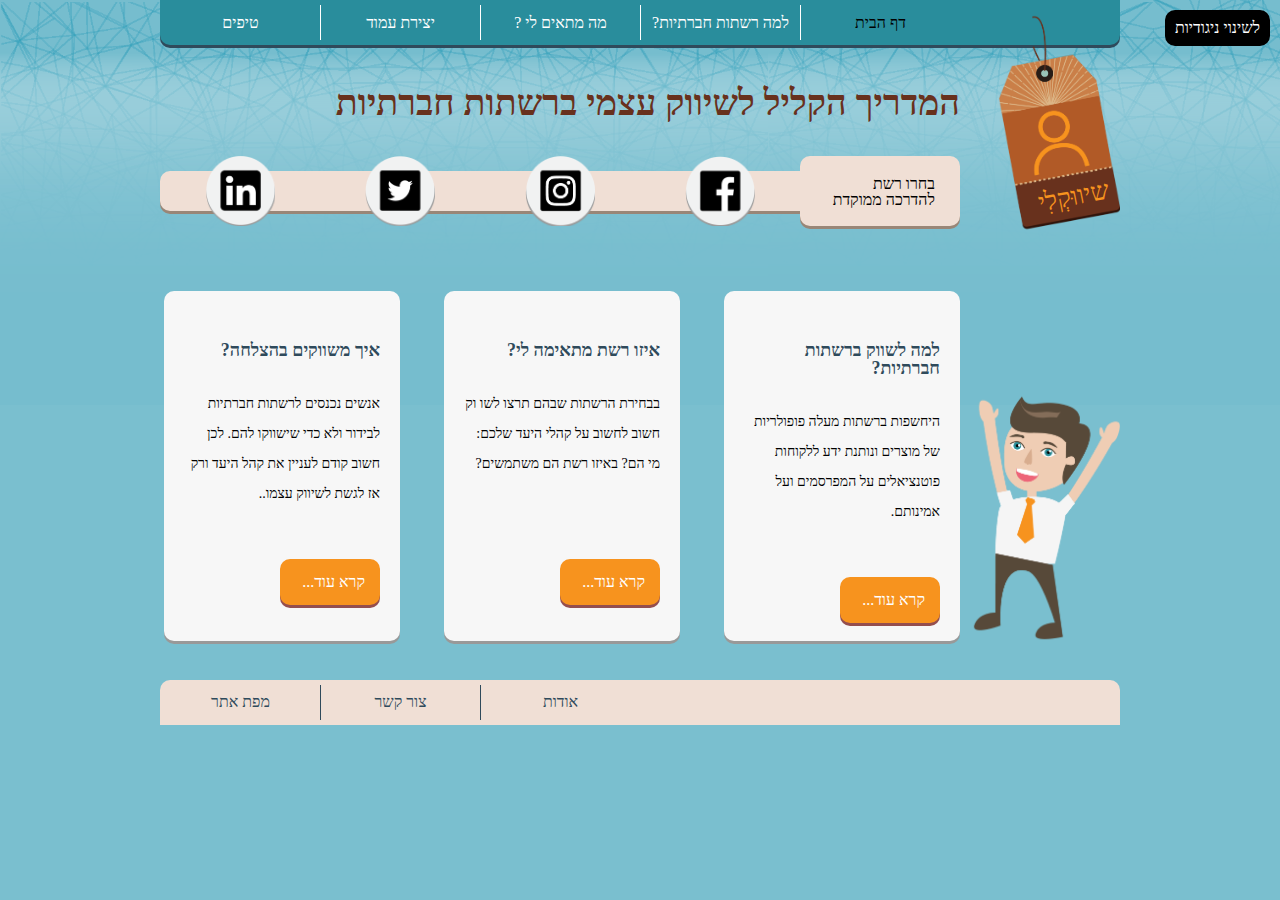
==== Shivukli/index.html @ 0ab46471 "Add files via upload" ====
﻿<!doctype html>
<html lang="he">
<head>
    <meta charset="utf-8" />
    <title>שיווקלי -דף בית </title>
    <meta name="description" content="אתר שמדריך בקלילות על שיווק עצמי ברשתות חברתיות" />
    <meta name="keywords" content="רשתות חברתיות, שיווק עצמי, שיווק ללא עלות, social media marketing, שיווק ברשתות למתחילים," />
    <meta name="author" content="שובל שירום, מורן נהור, תמרה ראובני" />
    <meta name="viewport" content="width=device-width, initial-scale=1.0, user-scalable=yes">
    <link rel="icon" href="Images/favicon.jpg">
    <!-- CSS -->
    <link href="styles/reset.css" rel="stylesheet" />
    <link href="styles/myStyle.css" rel="stylesheet" />
    <!-- Scripts -->
    <script src="jScripts/jquery-1.12.0.min.js"></script>
    <script src="jScripts/JavaScript.js"></script>

    </head>
<body onload="tab_nav(), accessible()">
    <div id="changeContrastButton" class="clickable">לשינוי ניגודיות</div>
            <a href="#box1" id="tabbutton" class="sr-only sr-only-focusable">דלגו לתוכן העמוד</a>
        <div id="container">
            <header>
             <div id="mynav">
             <nav id="nav1">
                    <ul>
                        <li> <a href="index.html" class="here"> דף הבית</a> </li>
                        <li> <a href="why social media.html"> למה רשתות חברתיות?</a></li>
                        <li> <a href="which media suits me.html"> מה מתאים לי ?</a> </li>
                        <li>
                            <a href="#" id="createpage"> יצירת עמוד</a>
                            <ul>
                                <li> <a id="dropdownfb" href="create fb page.html"> יצירת עמוד בפייסבוק</a> </li>
                                <li> <a href="#"> יצירת עמוד באינסטגרם</a> </li>
                                <li> <a href="#"> יצירת עמוד בטוויטר</a> </li>
                                <li> <a href="#"> יצירת עמוד בלינקדין</a> </li>
                        </ul>
                        </li>
                        <li> <a href="tips.html" id="tips"> טיפים</a> </li>
                    </ul>
                    <div id="add"> </div>
                </nav>
            <div id="logo">
                <a id="logo"href="index.html">שיווּקְלִי</a>
            </div>
            </div>
             <h1 id="tagline"> המדריך הקליל לשיווק עצמי ברשתות חברתיות</h1>
            <div id="social">
                <div id="choose">
                    בחרו רשת <br />
                    להדרכה ממוקדת
                </div>
                <nav id="navsocial">
                    <ul>
                        <li> <a href="facebook overview.html" id="fac" alt="להדרכה מקוצרת על פייסבוק"></a></li>
                        <li> <a href="#" id="ins" alt="להדרכה מקוצרת על אינסטגראם"></a></li>
                        <li> <a href="#" id="twi" alt="להדרכה מקוצרת על טוויטר"></a></li>
                        <li> <a href="#" id="lin" alt="להדרכה מקוצרת על לינקדאין"></a></li>
                    </ul>
                </nav>
            </div>
            
        </header>
        <section>
            <div class="box" id="box1">
                <h2>למה לשווק ברשתות חברתיות?</h2>
                <p>
                    היחשפות ברשתות מעלה פופולריות של מוצרים ונותנת ידע ללקוחות פוטנציאלים  על המפרסמים ועל אמינותם.
                </p>
               <a class="readmore" href="why social media.html" alt="קרא עוד על למה כדיא לשווק ברשתות חברתיות">קרא עוד...</a>
            </div>
            <div class="box" id="box2">
                <h2>איזו רשת מתאימה לי?</h2>
                <p>
                    בבחירת הרשתות שבהם תרצו לשו
                    וק חשוב לחשוב על קהלי היעד שלכם:
                    מי הם? באיזו רשת הם משתמשים?
                </p>
                <a class="readmore" href="which media suits me.html" alt="קרא עוד על בחירת רשת מתאימה.">קרא עוד...</a> 
            </div>
            <div class="box" id="box3">
                <h2>איך משווקים בהצלחה?</h2>
                <p>
                    אנשים נכנסים לרשתות חברתיות לבידור ולא כדי שישווקו להם. לכן חשוב קודם לעניין את קהל היעד ורק אז לגשת לשיווק עצמו..  
                </p>
                <a class="readmore" href="#" alt="קרא עוד על טיפים לעיצוב ושיווק מוצלחים.">קרא עוד...</a> 
            </div>
        </section>
        <section class="man"></section>
        <footer>
            <nav id="footnav">
                <ul>
                    <li> <a href="about.html"> אודות</a> </li>
                    <li> <a href="contactUs.html">צור קשר </a> </li>
                    <li> <a href="site map.html" id="map"> מפת אתר</a> </li>
                </ul>
            </nav>
        </footer>
    </div>
</body>
</html>
---- Shivukli/styles/myStyle.css ----
body 
{
    direction:rtl;
    background-color:#7ABFCF;
    background-image:url("../Images/background-01.png");
    background-size: 60%;
    background-repeat: repeat-x;
}
#tabbutton{
 opacity:0;
 position:absolute;
 top:50px;
 font-size:16px;
 margin:10px;
 color:black;
}
#tabbutton:focus{
opacity:1;
}
#changeContrastButton{
    position:absolute;
    z-index:1;
    color:white;
    background-color:black;
    padding:10px;
    font-size:16px;
    border-radius:10px;
    margin:10px;
    }

.contrast, .contrast div, .contrast h1, .contrast div h2, .contrast h3, .contrast section, .contrast a, .contrast a.readmore, .contrast a.readmore:hover, .contrast nav, 
.contrast nav ul, .contrast #mynav, .contrast #tagline, .contrast #choose, .contrast nav ul li, .contrast #nav1 ul li a.here, .contrast #nav1 ul li ul li a, .contrast #nav1 ul li ul, .contrast .man, 
.contrast #footnav, .contrast footer, .contrast #footnav ul li a, .contrast article,
.contrast article div, .contrast article p a, .contrast article div h2 a, .contrast div span, .contrast #toinstruction, .contrast #toinstruction a, .contrast #toinstruction:hover
.contrast #about span, .contrast #about a, .contrast #sitepap ul li, .contrast #sitemap ul li a{
    background-color:black;
    color:yellow;
    background-image:none;
   -webkit-box-shadow: none;
    box-shadow: none;
}
.contrast input#send, .contrast a.readmore, .contrast article.open div{border:solid yellow 1px;
    background-color:black;
    color:yellow;
    background-image:none;
   -webkit-box-shadow: none;
    box-shadow: none;
}
.contrast .open div.whysoc{width:230px;}
body.contrast .clickable {
color:yellow;
}
body.contrast .clickable:hover {
    color:pink;
}
#container{
    width:960px;
    margin:0 auto;
    
    font-family:Assistant;
}
div.clickable {
  cursor:pointer;
  color:black;
}
div.clickable:hover {
    color:blue; 
}
div#mynav{
width:960px;
height:45px;
background-color:#298D9C;
border-radius:0px 0px 10px 10px;
-webkit-box-shadow: 0 3px 0 0 #2F4A5B;
box-shadow: 0 3px 0 0 #2F4A5B;
    
}
#nav1{
margin-right:160px;
border-radius:10px;
width:900PX;
}
ul{
list-style: none;   
}

#nav1 > ul > li{
display: inline-block;
float: right; 
}

#nav1 ul li a{
display:block;
color: white;
font-family:Assistant semibold;

width: 159px;
height: 25.5PX;
margin:5px 0px;
border-left:solid white 1px;
padding-top: 9.5PX;
text-decoration: none;
text-align: center;
font-size: 16PX;
}

#nav1 ul li a#tips{
    border-radius:0px 0px 0px 10px;
    border:none;
}
#nav1 ul li a.here{
    color:black;
}

 #nav1 ul li a:hover {
                text-decoration:underline;
            }
 #nav1 ul li a#createpage:hover{
              text-decoration:none;
 }
            #nav1 ul li ul {
            display: none;
            position: absolute;
           }
          #nav1 ul li ul li a {
           background-color:#298D9C;
           border-left:none;
           border-top:solid white 1px;
           padding-top:19.5px;
           height:35px;
           margin:0px;
           cursor:not-allowed;
            }
            #nav1 ul li ul li a#dropdownfb{cursor:pointer}
             #nav1 ul li:hover ul {
            display: block;
            width: 180px;
            }

div#logo{
    position:relative;
    top: 14px;
    height: 216px;
    width: 122px;
    background-image:url("../Images/logo.png");
    background-repeat:no-repeat;
    background-size:cover;
}
.inner #logo{
    margin-right:46px;
    top:0px;
    height:118px;
    width:65px;
    background-image:url("../Images/innerlogo.png");
}
div#logo a{
    display:inline-block;
    margin-top: 125px;
    margin-right: 11px;
    color:#F7931E;
    font-size:26px;
    font-family:Assistant ExtraBold;
    transform:rotate(-11deg);
    text-decoration:none;
}
.inner #logo a{
    transform:none;
    margin-right:7px;
    margin-top:48px;
    font-size:18px;
    text-decoration:none;
}
#tagline{
           margin:40px 160px 35px 0px;
            font-size:36px;
            font-family:Assistant light;
            color:#68311D;
     }
#social{
margin-top:20px;
margin-bottom:80px;
}
.inner #social{
margin-top:30px;
margin-bottom:40px;
}
#choose{
height:40PX;
width:110PX;
background-color:#F0DFD5;
border-radius:10PX;
margin-right:160px;
padding:20px 25px 10px 25px;
font-size:16px;
-webkit-box-shadow: 0 3px 0 0 #998677;
box-shadow: 0 3px 0 0 #998677;
}
.inner #choose{
height:10px;
width:135px;
padding:15px 25px 15px 0px;
border-radius:0px 10px 10px 0px;
}

#navsocial{
border-radius:10PX 0px 0px 10px;
margin-right:320px;
margin-top:-55px;
height:40PX;
width:640px;
background-color:#F0DFD5;
-webkit-box-shadow: 0 3px 0 0 #998677;
box-shadow: 0 3px 0 0 #998677;
}
.inner #navsocial{
margin-top:-40px;
}

#navsocial ul{
    list-style:none;
}
#navsocial ul li{
    display:inline-block;
    float:right;
    margin-top:-20px;
}
#navsocial ul li a{
    display:block;
    width:70px;
    height:70px;
    margin:5px 45px 0px 45px;
    background-size:cover;
-webkit-transition: all 200ms ease;
-moz-transition: all 200ms ease;
-ms-transition: all 200ms ease;
-o-transition: all 200ms ease;
transition: all 200ms ease;
cursor:not-allowed
}
#navsocial ul li a#ins{
background-image:url("../Images/insta.png")
}
#navsocial ul li a#twi{
background-image:url("../Images/twitter.png")
}
#navsocial ul li a#lin{
background-image:url("../Images/linkd.png")
}
#navsocial ul li a#fac{
background-image:url("../Images/fb.png");
cursor:pointer;
}
#navsocial ul li a:hover{
width:80px;
height:80px;
margin: 0px 40px;
-webkit-transition: all 200ms ease;
-moz-transition: all 200ms ease;
-ms-transition: all 200ms ease;
-o-transition: all 200ms ease;
transition: all 200ms ease;
}
#navsocial ul li a.activesocial{
width:80px;
height:80px;
margin: 0px 40px;
}

section{
    margin-right:160px;
}
.box {
    height: 310PX;
    width: 196PX;
    padding:20px;
    background-color: #f7f7f7;
    display:inline-block;
    margin-left:40px;
    border-radius:10PX;
    vertical-align:top;
    -webkit-box-shadow: 0 3px 0 0 #999999;
    box-shadow: 0 3px 0 0 #999999;
   }
#box3{
    margin-left:0px;
}
.box h2{
    font-size:18px;
    color:#2F4A5B;
    margin:30px 0px;
    font-family:Assistant Light;
}
.box p{
    margin-bottom:50px;
    font-size:14px;
    font-family:Assistant Light;
    line-height:30px;
}
#box2 p{
    margin-bottom:80px;
}
a.readmore{
    display:block;
    height:16px;
    width:70px;
    padding:15px;
    background-color:#F7931E;
    color:white;
    text-decoration:none;
    font-family:Assistant;
    font-size:16px;
    border-radius:10px;
    -webkit-box-shadow: 0 3px 0 0 #944e4e;
    box-shadow: 0 3px 0 0 #944e4e;
}
a.readmore:hover{
    background-color:#68311D;
    text-decoration:underline;
    -webkit-box-shadow: 0 3px 0 0 #30140B;
    box-shadow: 0 3px 0 0 #30140B;
}

article{
    height:430px;
    background-color:#f7f7f7;
    font-family:Assistant;
    font-size:14px;
    line-height:28px;
    padding:46px;
    border-radius:10px;
    -webkit-box-shadow: 0 3px 0 0 #999999;
    box-shadow: 0 3px 0 0 #999999;
}
h1{
    font-family:Assistant;  
    font-size:20px;
    margin-bottom:20px;
}
article h2{
    font-size:16px;
    font-family:Assistant;
}
.open div{
    font-family:Assistant;
    display:inline-block;
    float:right;
    font-weight:normal;
    width: 100px;
    height: 25px;
    margin-left: 60px;
    padding: 10px 20px;
    background-color:#e6e6ea;
    border-radius:10px;
   -webkit-box-shadow: 0 3px 0 0 #a1a1a3;
    box-shadow: 0 3px 0 0 #a1a1a3;
    cursor:pointer;
}
.open div a{
    text-decoration:none;
    color:black;
}
.open div.whysoc{
    width:236px;
    margin-left:20px;
    text-align:center;
    }
.open div.whysoc h2{font-weight:normal}
.open div#whysoc3{margin-left:0px;}
.open div#whysoc1, .open div a#whysoca1{color:#298D9C;}
.open div:hover, .open div:hover a{
    color:#298D9C;
    text-decoration:underline;
}
.open div.openwhich{
    font-family:Assistant;
    height:30px;
    margin-left:100px;
    padding-top:55px;
    text-align:center;
    line-height:normal;
    background-repeat:no-repeat;
    background-size:40px 40px;
    background-position-x:center;
    background-position-y:10px;
    margin-bottom:50px;
}
.open div.openwhich:hover, .open div.openwhich:hover a{
    color:#298D9C;
    text-decoration:underline;
}
.open div.openwhich#fadiv{background-image:url("../Images/facebook.png");
                          color:#298D9C;}
.open div.openwhich a#fadiva{color:#298D9C;}
.open div.openwhich#insdiv{ background-image:url("../Images/insta_color.png") }
.open div.openwhich#twidiv{background-image:url("../Images/twitter_color.png")}
.open div.openwhich#lidiv{ background-image:url("../Images/linkedin-color.png");
  margin-left:0px; }

.open p, table#usage{
    font-family:Assistant light; 
    width:450px;
    height:250px;
    margin-top:150px;
    margin-right:114px;
    text-align:right;
}
.open p a{
    line-height:100px;
    color:blue;
}
table#usage{
    width:700px;
    height:150px;
    margin:150px 0px 100px 0px;
    }

table#usage th{
    height:75px;
    width:175px;
    background-size:75px;
    background-repeat:no-repeat;
    background-position:right;
    opacity:0.5;
}
table#usage td{
    padding:20px 0px 0px 40px;
}

table#usage th:first-child{background-image:url("../Images/innerfacebook.png")}
table#usage th:nth-child(2){background-image:url("../Images/innerinstagram.png")}
table#usage th:nth-child(3){background-image:url("../Images/innertwitter.png")}
table#usage th:nth-child(4){background-image:url("../Images/innerlinkedin.png")}

.open p#why1{display:block;}
.open p#why2{display:none;}
.open table#usage{display:none;}

.open p#which1{display:block;}
.open p#which2{display:none;}
.open p#which3{display:none;}
.open p#which4{display:none;}

.open div.facebookdiv{
    width:250px;
    -webkit-box-shadow: none;
    box-shadow: none;
}
.open div.facebookdiv:hover{
    color:black;
    text-decoration:none;
}
.open p.facebookp{
    display:inline-block;
    float:right;
    width:250px;
    height:200px;
    margin:50px 0px 0px 60px;
    padding-left:40px;
    }
#toinstruction, #send{
    height:16px;
    width:150px;
    padding-bottom:16px;
    background-color:#F7931E;
    color:white;
    font-family:Assistant;
    font-size:16px;
    border-radius:10px;
    -webkit-box-shadow: 0 3px 0 0 #944e4e;
    box-shadow: 0 3px 0 0 #944e4e;
}
#toinstruction:hover{
    background-color:#68311D;
    text-decoration:underline;
    -webkit-box-shadow: 0 3px 0 0 #30140B;
    box-shadow: 0 3px 0 0 #30140B;
                    }
#toinstruction a{text-decoration:none;
                 color:white;
}div#animation_container{
     width:660px;
     height:480px;
     position:center;
 }
 article#tips{
     height:480px;
     padding:10px;
 }
#send{
    border:none;
    height:40px;
    padding-top:10px;
}
#form1{
    margin:30px 0px 80px 0px;
}
#form1 label{
    display:block;
    margin-top:-10px;}
#form1 input{
    height:20px;
}

section.man{
    height:258.5px;
    width:154px;
    background-image:url("../Images/man hp.png");
    background-repeat:no-repeat;
    background-size:cover;
    margin-top:-260px;
    margin-right:0px;
    }
    
section#why{
    background-image:url("../Images/manwhy.png");
    width:100px;
    height:200px;
    position:relative;
    right: 760px;
    top:50px;
}
section#which{
    background-image:url("../Images/manwhich.png");
    width:90px;
    height:200px;
    position:relative;
    right: 760px;
    top:50px;
}
section#facebookman{
    background-image:url("../Images/manfacebook.png");
    width:132px;
    height:200px;
    position:relative;
    right:760px;
    top:450px;
}
section#create{
    background-image:url("../Images/manhow.png");
    width:130px;
    height:200px;
    position:relative;
    top:100px;
    right: 760px;
}
article#about{
    height:620px;
}
#about span{color:#298D9C;
            font-size:20px;
            margin-bottom:20px;
}
#about a{
    color:blue;
}
#about img{
    width:120px;
   float:left;
 }
#about ul#courses{
    list-style:disc;
    margin-right:18px;
   }
#sitemap section{
    display:inline-block;
    float:right;
    margin:20px 0px 0px 50px;
    width:230px;
}

#sitemap a{
    color:blue;
}
#sitemap a.not{
    color:grey;
    cursor:not-allowed;
}
#sitemap nav ul li ul{
    margin-right:20px;
}

footer{

bottom:0px;
width:960px;
height:45px;
margin-top:40px;
background-color:#F0DFD5;
border-radius:10px 10px 0px 0px;
}

footer.inner{
margin-top:30px;
}
#footnav{
width:550px;
height:45px;
margin-right:480px;
}
#footnav ul li{
display: inline-block;
float: right;
}

#footnav ul li a{
display:block;
background-color: #F0DFD5;
color: #2F4A5B;
width: 159px;
height: 25.5PX;
margin:5px 0px;
border-left:solid #2F4A5B 1px;
padding-top: 9.5PX;
text-decoration: none;
text-align: center;
font-size: 16PX;
}
#footnav ul li a#map{
border-radius:10px 0px 0px 0px;
border-left:none;
}
 #footnav ul li a:hover {
             text-decoration:underline;
            }
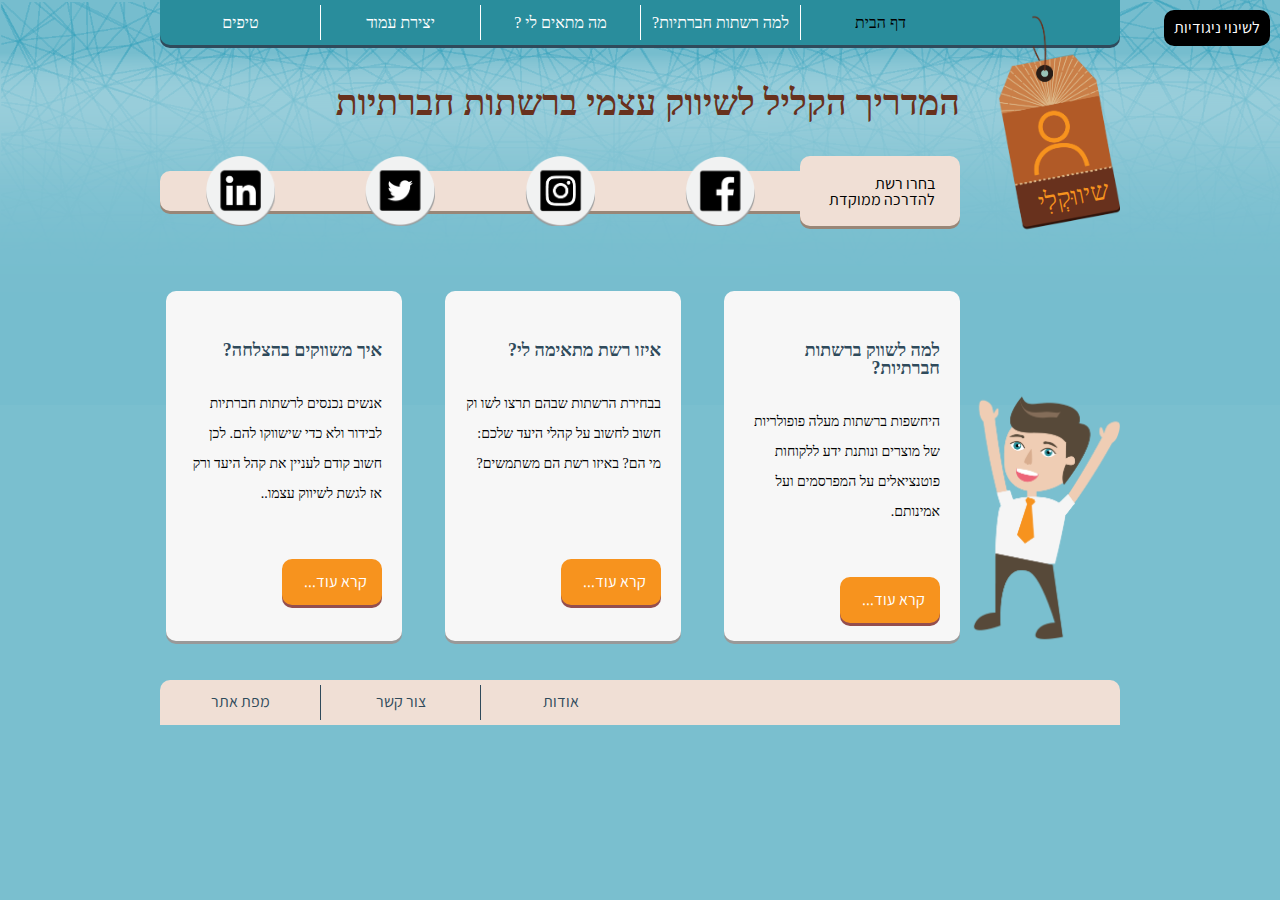
==== commit 233466a8: "Update index.html" ====
--- a/Shivukli/index.html
+++ b/Shivukli/index.html
@@ -7,6 +7,7 @@
     <meta name="keywords" content="רשתות חברתיות, שיווק עצמי, שיווק ללא עלות, social media marketing, שיווק ברשתות למתחילים," />
     <meta name="author" content="שובל שירום, מורן נהור, תמרה ראובני" />
     <meta name="viewport" content="width=device-width, initial-scale=1.0, user-scalable=yes">
+    <link href="https://fonts.googleapis.com/css?family=Assistant" rel="stylesheet">
     <link rel="icon" href="Images/favicon.jpg">
     <!-- CSS -->
     <link href="styles/reset.css" rel="stylesheet" />
--- a/Shivukli/styles/myStyle.css
+++ b/Shivukli/styles/myStyle.css
@@ -484,7 +484,8 @@
  }
  article#tips{
      height:480px;
-     padding:10px;
+     padding-right:160px;
+     background-color:white;
  }
 #send{
     border:none;
